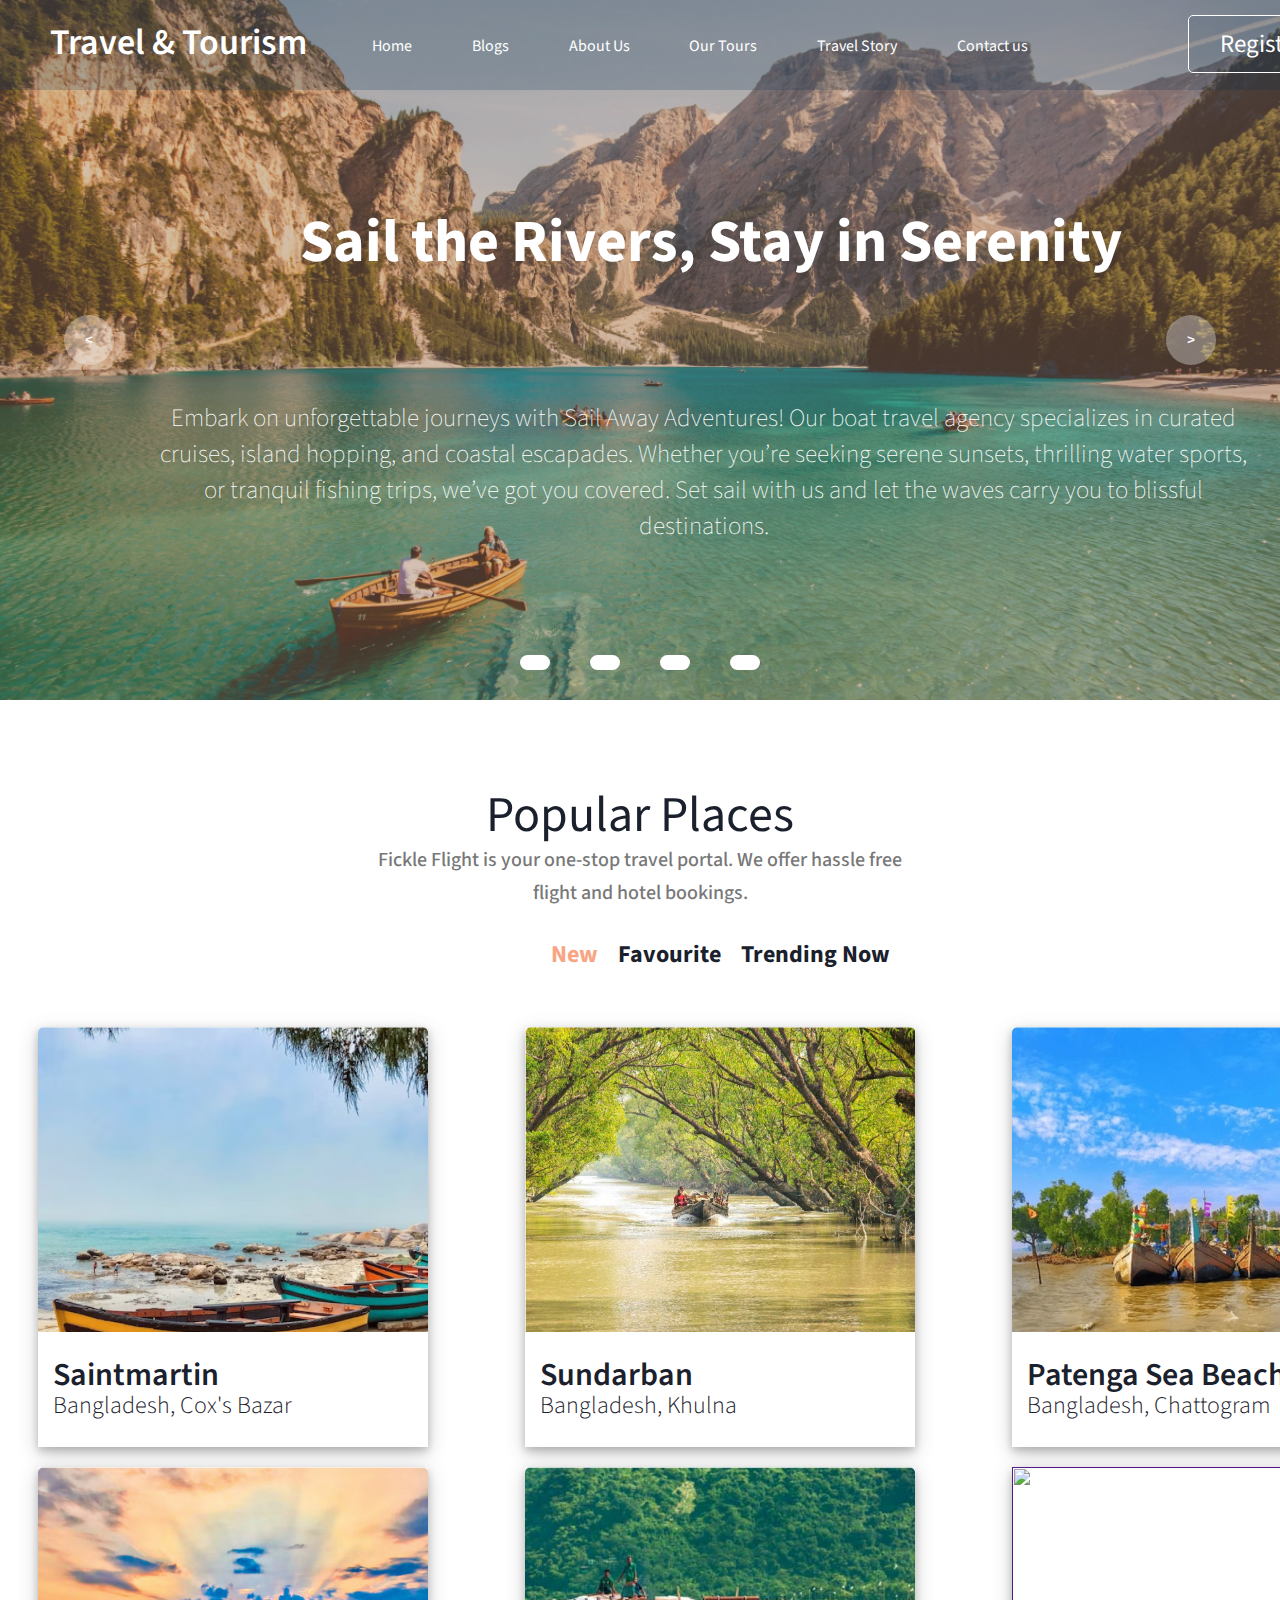
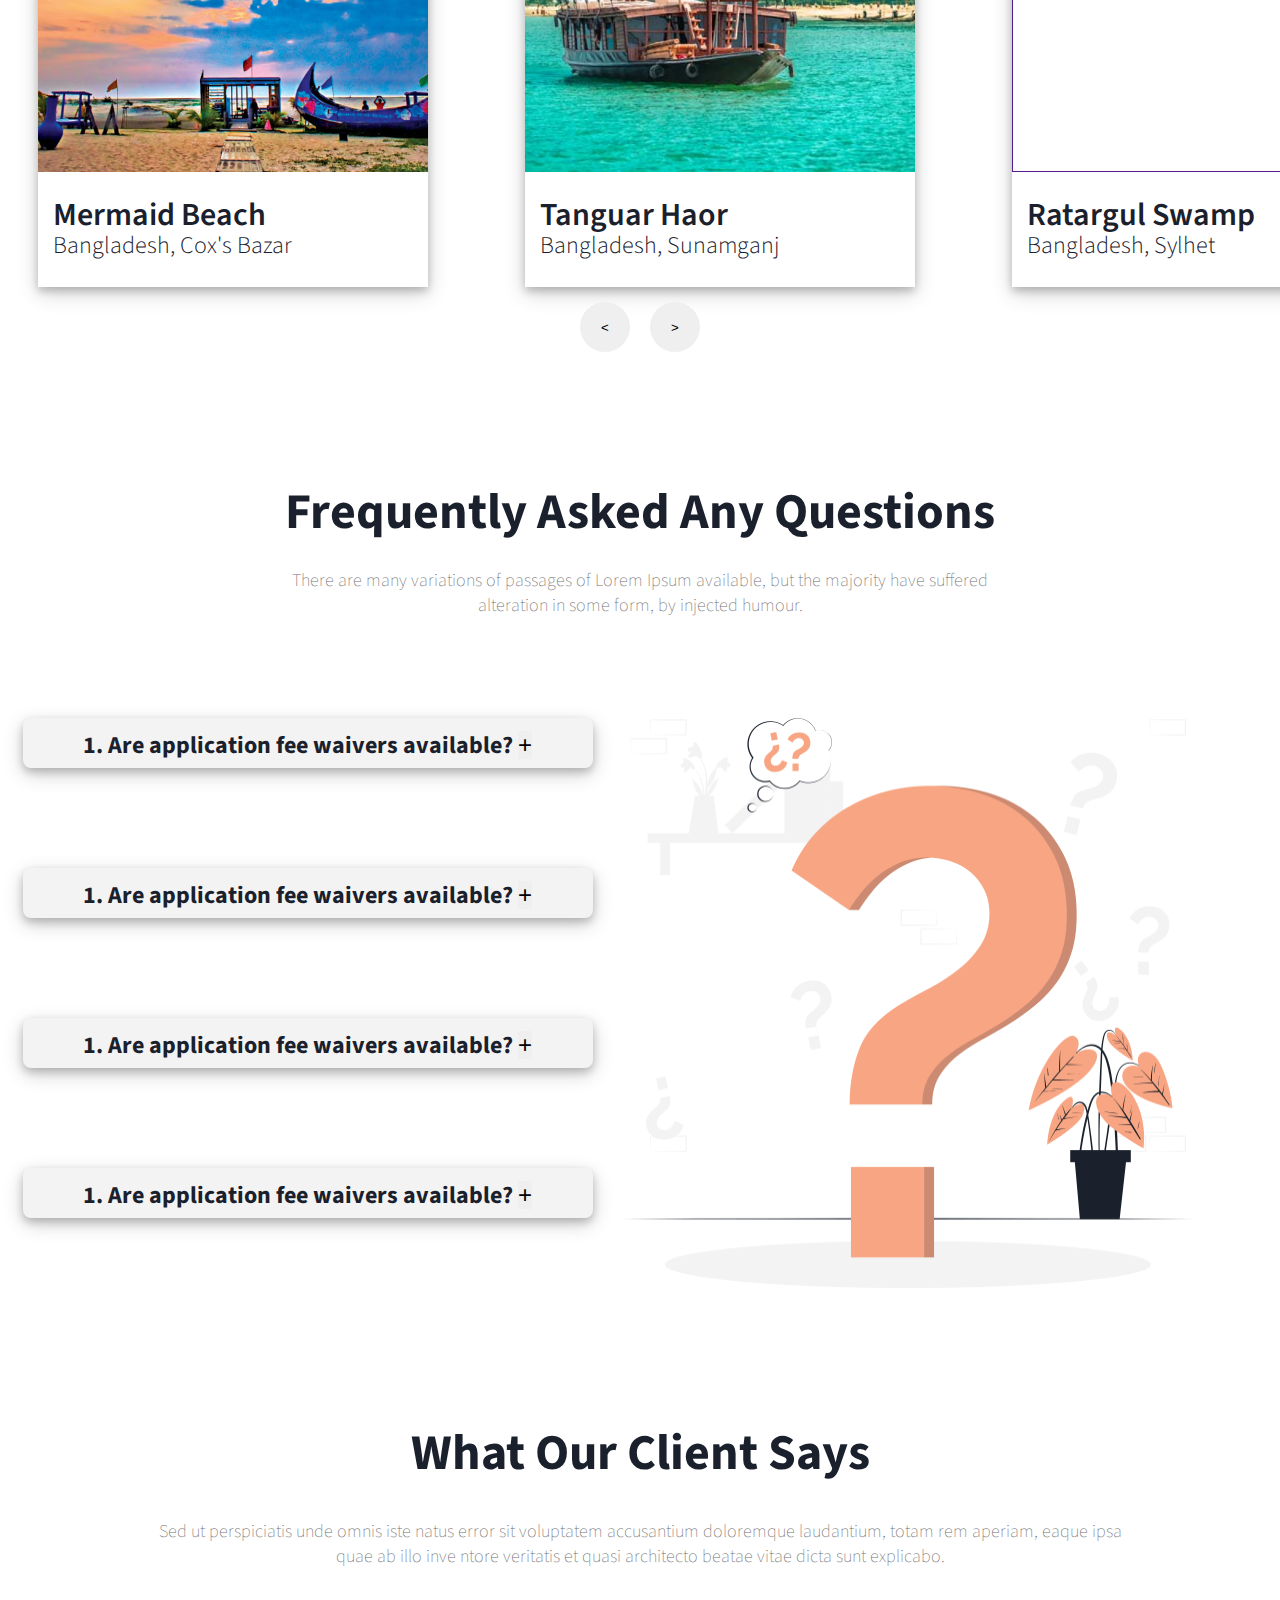
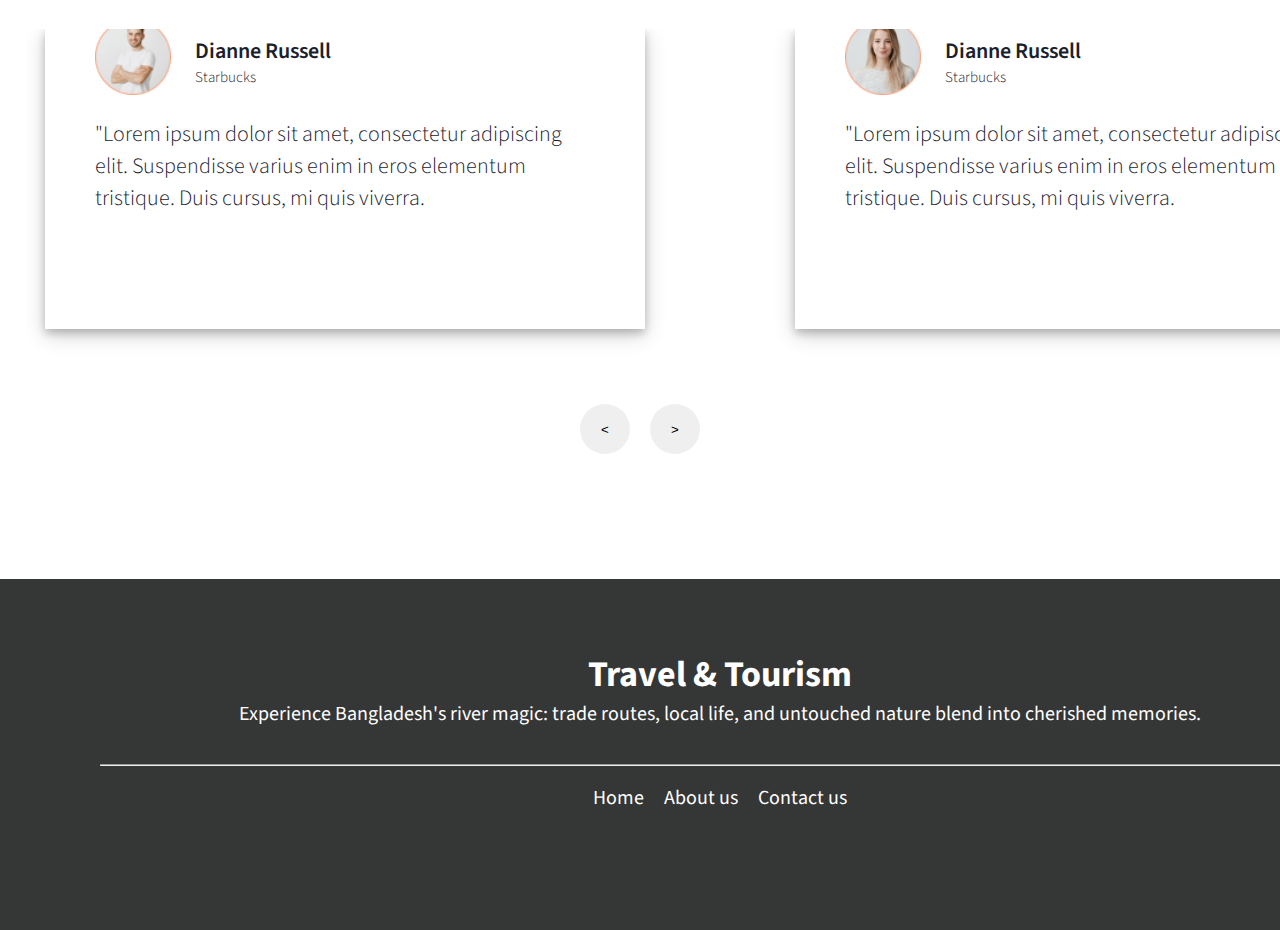
==== FrontEnd/home.html @ 558373b5 "some files changing" ====
<html lang="en">
  <head>
    <meta charset="UTF-8" />
    <meta name="viewport" content="width=device-width, initial-scale=1.0" />
    <title>homepage</title>
    <link rel="stylesheet" href="./Styles/home.css" />
    <link
      href="https://fonts.googleapis.com/css?family=DM Serif Display"
      rel="stylesheet"
    />
    <link
      href="https://fonts.googleapis.com/css?family=DM Sans"
      rel="stylesheet"
    />
    <link
      href="https://fonts.googleapis.com/css?family=Poppins"
      rel="stylesheet"
    />
    <link
      href="https://fonts.googleapis.com/css?family=Source Sans 3"
      rel="stylesheet"
    />
    <script
      src="https://kit.fontawesome.com/fd4d75259d.js"
      crossorigin="anonymous"
    ></script>
  </head>
  <body>
    <!-- < banner section slider with navbar starts from here> -->
    <div class="slider">
      <div class="list">
        <div class="item">
          <img src="./assets/img/boat1.png" alt="" />
        </div>
        <div class="item">
          <img src="./assets/img/boat2.png" alt="" />
        </div>
        <div class="item">
          <img src="./assets/img/boat3.png" alt="" />
        </div>
        <div class="item">
          <img src="./assets/img/boat4.png" alt="" />
        </div>
      </div>
      <div id="navbar">
        <nav id="navbar1">
          <ul>
            <li id="firstlist">Travel & Tourism</li>
            <a href="home.html" class="links"><li id="secondlist">Home</li></a>
            <a href="./pages/blogs.html" class="links"><li id="thirdlist">Blogs</li></a>
            <a href="./pages/about.html" class="links"><li id="fourthlist">About Us</li></a>
            <a href="./pages/our_tours.html" class="links"><li id="fifthlist">Our Tours</li></a>
            <a href="./pages/travelStory.html" class="links"><li id="sixthlist">Travel Story</li></a>
            <a href="./pages/contact.html" class="links"><li id="seventhlist">Contact us</li></a>
            <a href="./pages/register.html" class="links"
              ><li id="eighthlist">
                <button id="button1">Register Now</button>
              </li></a
            >
          </ul>
        </nav>
      </div>
      <h1 id="slider_head">Sail the Rivers, Stay in Serenity</h1>
      <p id="slider_para">
        Embark on unforgettable journeys with Sail Away Adventures! Our boat
        travel agency specializes in curated <br />
        cruises, island hopping, and coastal escapades. Whether you’re seeking
        serene sunsets, thrilling water sports,<br />
        or tranquil fishing trips, we’ve got you covered. Set sail with us and
        let the waves carry you to blissful <br />destinations.
      </p>
      <div class="buttons">
        <button id="prev"><</button>
        <button id="next">></button>
      </div>
      <ul class="dots">
        <li class="active"></li>
        <li class="active"></li>
        <li class="active"></li>
        <li class="active"></li>
      </ul>
    </div>
    <!-- < banner section slider with navbar ends here> -->

    <h1 id="popularheading">Popular Places</h1>
    <p class="popularplaceline">
      Fickle Flight is your one-stop travel portal. We offer hassle free
    </p>
    <p class="popularplaceline">flight and hotel bookings.</p>

    <!-- < feature section slider with  starts from here> -->
    <div class="container">
      <div class="carousel">
        <div class="slider_div">
          <section>
            <div class="feature">
              <div>
                <a class="featurelink" href=""><p id="new">New</p></a>
              </div>
              <div>
                <a class="featurelink" href=""
                  ><p class="favourite">Favourite</p></a
                >
              </div>
              <div>
                <a class="featurelink" href=""
                  ><p class="trending">Trending Now</p></a
                >
              </div>
            </div>
            <div class="carddiv">
              <div class="carddiv1">
                <a class="cardlink" href=""
                  ><img
                    class="cardimage"
                    src="./assets/img/Saintmartin.jpg"
                    alt=""
                /></a>
                <a class="cardlink" href=""
                  ><h5 class="cardheading">Saintmartin</h5></a
                >
                <a class="cardlink" href=""
                  ><p class="cardparagraph">Bangladesh, Cox's Bazar</p></a
                >
              </div>
              <div class="carddiv1">
                <a class="cardlink" href=""
                  ><img
                    class="cardimage"
                    src="./assets/img/Sundarban.jpg"
                    alt=""
                /></a>
                <a class="cardlink" href=""
                  ><h5 class="cardheading">Sundarban</h5></a
                >
                <a class="cardlink" href=""
                  ><p class="cardparagraph">Bangladesh, Khulna</p></a
                >
              </div>
              <div class="carddiv1">
                <a class="cardlink" href=""
                  ><img class="cardimage" src="./assets/img/Patenga.jpg" alt=""
                /></a>
                <a class="cardlink" href=""
                  ><h5 class="cardheading">Patenga Sea Beach</h5></a
                >
                <a class="cardlink" href=""
                  ><p class="cardparagraph">Bangladesh, Chattogram</p></a
                >
              </div>
              <div class="carddiv1">
                <a class="cardlink" href=""
                  ><img class="cardimage" src="./assets/img/Mermaid.jpg" alt=""
                /></a>
                <a class="cardlink" href=""
                  ><h5 class="cardheading">Mermaid Beach</h5></a
                >
                <a class="cardlink" href=""
                  ><p class="cardparagraph">Bangladesh, Cox's Bazar</p></a
                >
              </div>
              <div class="carddiv1">
                <a class="cardlink" href=""
                  ><img class="cardimage" src="./assets/img/Tanguar.jpg" alt=""
                /></a>
                <a class="cardlink" href=""
                  ><h5 class="cardheading">Tanguar Haor</h5></a
                >
                <a class="cardlink" href=""
                  ><p class="cardparagraph">Bangladesh, Sunamganj</p></a
                >
              </div>
              <div class="carddiv1">
                <a class="cardlink" href=""
                  ><img
                    class="cardimage"
                    src="./assets/img/Ratargul.jpg"
                    alt=""
                /></a>
                <a class="cardlink" href=""
                  ><h5 class="cardheading">Ratargul Swamp</h5></a
                >
                <a class="cardlink" href=""
                  ><p class="cardparagraph">Bangladesh, Sylhet</p></a
                >
              </div>
            </div>
          </section>
          <section>
            <div class="feature">
              <div>
                <a class="featurelink" href=""><p class="new">New</p></a>
              </div>
              <div>
                <a class="featurelink" href=""
                  ><p id="favourite">Favourite</p></a
                >
              </div>
              <div>
                <a class="featurelink" href=""
                  ><p class="trending">Trending Now</p></a
                >
              </div>
            </div>
            <div class="carddiv">
              <div class="carddiv1">
                <a class="cardlink" href=""
                  ><img
                    class="cardimage"
                    src="./assets/img/Saintmartin.jpg"
                    alt=""
                /></a>
                <a class="cardlink" href=""
                  ><h5 class="cardheading">Saintmartin</h5></a
                >
                <a class="cardlink" href=""
                  ><p class="cardparagraph">Bangladesh, Dhaka</p></a
                >
              </div>
              <div class="carddiv1">
                <a class="cardlink" href=""
                  ><img
                    class="cardimage"
                    src="./assets/img/Sundarban.jpg"
                    alt=""
                /></a>
                <a class="cardlink" href=""
                  ><h5 class="cardheading">Sundarban</h5></a
                >
                <a class="cardlink" href=""
                  ><p class="cardparagraph">Bangladesh, Dhaka</p></a
                >
              </div>
              <div class="carddiv1">
                <a class="cardlink" href=""
                  ><img class="cardimage" src="./assets/img/Patenga.jpg" alt=""
                /></a>
                <a class="cardlink" href=""
                  ><h5 class="cardheading">Patenga Sea Beach</h5></a
                >
                <a class="cardlink" href=""
                  ><p class="cardparagraph">Bangladesh, Dhaka</p></a
                >
              </div>
              <div class="carddiv1">
                <a class="cardlink" href=""
                  ><img class="cardimage" src="./assets/img/Mermaid.jpg" alt=""
                /></a>
                <a class="cardlink" href=""
                  ><h5 class="cardheading">Mermaid Beach</h5></a
                >
                <a class="cardlink" href=""
                  ><p class="cardparagraph">Bangladesh, Dhaka</p></a
                >
              </div>
              <div class="carddiv1">
                <a class="cardlink" href=""
                  ><img class="cardimage" src="./assets/img/Tanguar.jpg" alt=""
                /></a>
                <a class="cardlink" href=""
                  ><h5 class="cardheading">Tanguar Haor</h5></a
                >
                <a class="cardlink" href=""
                  ><p class="cardparagraph">Bangladesh, Dhaka</p></a
                >
              </div>
              <div class="carddiv1">
                <a class="cardlink" href=""
                  ><img
                    class="cardimage"
                    src="./assets/img/Ratargul.jpg"
                    alt=""
                /></a>
                <a class="cardlink" href=""
                  ><h5 class="cardheading">Ratargul Swamp</h5></a
                >
                <a class="cardlink" href=""
                  ><p class="cardparagraph">Bangladesh, Dhaka</p></a
                >
              </div>
            </div>
          </section>
          <section>
            <div class="feature">
              <div>
                <a class="featurelink" href=""><p class="new">New</p></a>
              </div>
              <div>
                <a class="featurelink" href=""
                  ><p class="favourite">Favourite</p></a
                >
              </div>
              <div>
                <a class="featurelink" href=""
                  ><p id="trending">Trending Now</p></a
                >
              </div>
            </div>
            <div class="carddiv">
              <div class="carddiv1">
                <a class="cardlink" href=""
                  ><img
                    class="cardimage"
                    src="./assets/img/Saintmartin.jpg"
                    alt=""
                /></a>
                <a class="cardlink" href=""
                  ><h5 class="cardheading">Saintmartin</h5></a
                >
                <a class="cardlink" href=""
                  ><p class="cardparagraph">Bangladesh, Dhaka</p></a
                >
              </div>
              <div class="carddiv1">
                <a class="cardlink" href=""
                  ><img
                    class="cardimage"
                    src="./assets/img/Sundarban.jpg"
                    alt=""
                /></a>
                <a class="cardlink" href=""
                  ><h5 class="cardheading">Sundarban</h5></a
                >
                <a class="cardlink" href=""
                  ><p class="cardparagraph">Bangladesh, Dhaka</p></a
                >
              </div>
              <div class="carddiv1">
                <a class="cardlink" href=""
                  ><img class="cardimage" src="./assets/img/Patenga.jpg" alt=""
                /></a>
                <a class="cardlink" href=""
                  ><h5 class="cardheading">Patenga Sea Beach</h5></a
                >
                <a class="cardlink" href=""
                  ><p class="cardparagraph">Bangladesh, Dhaka</p></a
                >
              </div>
              <div class="carddiv1">
                <a class="cardlink" href=""
                  ><img class="cardimage" src="./assets/img/Mermaid.jpg" alt=""
                /></a>
                <a class="cardlink" href=""
                  ><h5 class="cardheading">Mermaid Beach</h5></a
                >
                <a class="cardlink" href=""
                  ><p class="cardparagraph">Bangladesh, Dhaka</p></a
                >
              </div>
              <div class="carddiv1">
                <a class="cardlink" href=""
                  ><img class="cardimage" src="./assets/img/Tanguar.jpg" alt=""
                /></a>
                <a class="cardlink" href=""
                  ><h5 class="cardheading">Tanguar Haor</h5></a
                >
                <a class="cardlink" href=""
                  ><p class="cardparagraph">Bangladesh, Dhaka</p></a
                >
              </div>
              <div class="carddiv1">
                <a class="cardlink" href=""
                  ><img
                    class="cardimage"
                    src="./assets/img/Ratargul.jpg"
                    alt=""
                /></a>
                <a class="cardlink" href=""
                  ><h5 class="cardheading">Ratargul Swamp</h5></a
                >
                <a class="cardlink" href=""
                  ><p class="cardparagraph">Bangladesh, Dhaka</p></a
                >
              </div>
            </div>
          </section>
        </div>
      </div>
    </div>
    <div class="button">
      <button class="left_button"><</button>
      <button class="right_button">></button>
    </div>
    <!-- < feature section slider with  ends here> -->

    <h1 id="faq_head">Frequently Asked Any Questions</h1>
    <p id="faq_para">
      There are many variations of passages of Lorem Ipsum available, but the
      majority have suffered <br />alteration in some form, by injected humour.
    </p>

    <!-- < faq section  with dropdown starts from here> -->
    <div id="faq">
      <div id="faq1">
        <h1>
          1. Are application fee waivers available?
          <button onclick="myFunction1()" class="dropbtn1">+</button>
        </h1>
      </div>
      <div id="droppara1" class="dropdown-content1">
        <p>
          Lorem ipsum dolor, sit amet consectetur adipisicing elit. Temporibus
          tenetur suscipit distinctio deserunt, totam, amet facilis consequatur
          voluptatem, voluptas sint beatae ullam ab vero optio est molestias
          aliquam soluta ad.
        </p>
      </div>
      <div id="faq2">
        <h1>
          1. Are application fee waivers available?
          <button onclick="myFunction2()" class="dropbtn2">+</button>
        </h1>
      </div>
      <div id="droppara2" class="dropdown-content2">
        <p>
          Lorem ipsum dolor, sit amet consectetur adipisicing elit. Temporibus
          tenetur suscipit distinctio deserunt, totam, amet facilis consequatur
          voluptatem, voluptas sint beatae ullam ab vero optio est molestias
          aliquam soluta ad.
        </p>
      </div>
      <div id="faq3">
        <h1>
          1. Are application fee waivers available?
          <button onclick="myFunction3()" class="dropbtn3">+</button>
        </h1>
      </div>
      <div id="droppara3" class="dropdown-content3">
        <p>
          Lorem ipsum dolor, sit amet consectetur adipisicing elit. Temporibus
          tenetur suscipit distinctio deserunt, totam, amet facilis consequatur
          voluptatem, voluptas sint beatae ullam ab vero optio est molestias
          aliquam soluta ad.
        </p>
      </div>
      <div id="faq4">
        <h1>
          1. Are application fee waivers available?
          <button onclick="myFunction4()" class="dropbtn4">+</button>
        </h1>
      </div>
      <div id="droppara4" class="dropdown-content4">
        <p>
          Lorem ipsum dolor, sit amet consectetur adipisicing elit. Temporibus
          tenetur suscipit distinctio deserunt, totam, amet facilis consequatur
          voluptatem, voluptas sint beatae ullam ab vero optio est molestias
          aliquam soluta ad.
        </p>
      </div>
      <img src="./assets/img/Frame.png" alt="" />
    </div>
    <!-- < faq section  with dropdown ends here> -->

    <h1 id="ourclient">What Our Client Says</h1>
    <p id="ourclientpara">
      Sed ut perspiciatis unde omnis iste natus error sit voluptatem accusantium
      doloremque laudantium, totam rem aperiam, eaque ipsa <br />
      quae ab illo inve ntore veritatis et quasi architecto beatae vitae dicta
      sunt explicabo.
    </p>

    <!-- < review section  with slider starts from here> -->
    <div class="container_review">
      <div class="carousel_review">
        <div class="slider_div_review">
          <section>
            <div class="review">
              <div class="review1">
                <h5>
                  <i class="fa-solid fa-quote-left" style="color: #f7a582"></i>
                </h5>
                <img src="./assets/img/Ellipse 2.png" alt="" />
                <h3>Dianne Russell</h3>
                <h6>Starbucks</h6>
                <p>
                  "Lorem ipsum dolor sit amet, consectetur adipiscing
                  <br />elit. Suspendisse varius enim in eros elementum
                  <br />tristique. Duis cursus, mi quis viverra.
                </p>
              </div>
              <div class="review2">
                <h5>
                  <i class="fa-solid fa-quote-left" style="color: #f7a582"></i>
                </h5>
                <img src="./assets/img/Ellipse 3.png" alt="" />
                <h3>Dianne Russell</h3>
                <h6>Starbucks</h6>
                <p>
                  "Lorem ipsum dolor sit amet, consectetur adipiscing
                  <br />elit. Suspendisse varius enim in eros elementum
                  <br />tristique. Duis cursus, mi quis viverra.
                </p>
              </div>
            </div>
          </section>
          <section>
            <div class="review">
              <div class="review1">
                <h5>
                  <i class="fa-solid fa-quote-left" style="color: #f7a582"></i>
                </h5>
                <img src="./assets/img/Ellipse 2.png" alt="" />
                <h3>Dianne Russell</h3>
                <h6>Starbucks</h6>
                <p>
                  "Lorem ipsum dolor sit amet, consectetur adipiscing
                  <br />elit. Suspendisse varius enim in eros elementum
                  <br />tristique. Duis cursus, mi quis viverra.
                </p>
              </div>
              <div class="review2">
                <h5>
                  <i class="fa-solid fa-quote-left" style="color: #f7a582"></i>
                </h5>
                <img src="./assets/img/Ellipse 3.png" alt="" />
                <h3>Dianne Russell</h3>
                <h6>Starbucks</h6>
                <p>
                  "Lorem ipsum dolor sit amet, consectetur adipiscing
                  <br />elit. Suspendisse varius enim in eros elementum
                  <br />tristique. Duis cursus, mi quis viverra.
                </p>
              </div>
            </div>
          </section>
          <section>
            <div class="review">
              <div class="review1">
                <h5>
                  <i class="fa-solid fa-quote-left" style="color: #f7a582"></i>
                </h5>
                <img src="/assets/Ellipse 2.png" alt="" />
                <h3>Dianne Russell</h3>
                <h6>Starbucks</h6>
                <p>
                  "Lorem ipsum dolor sit amet, consectetur adipiscing
                  <br />elit. Suspendisse varius enim in eros elementum
                  <br />tristique. Duis cursus, mi quis viverra.
                </p>
              </div>
              <div class="review2">
                <h5>
                  <i class="fa-solid fa-quote-left" style="color: #f7a582"></i>
                </h5>
                <img src="/assets/Ellipse 3.png" alt="" />
                <h3>Dianne Russell</h3>
                <h6>Starbucks</h6>
                <p>
                  "Lorem ipsum dolor sit amet, consectetur adipiscing
                  <br />elit. Suspendisse varius enim in eros elementum
                  <br />tristique. Duis cursus, mi quis viverra.
                </p>
              </div>
            </div>
          </section>
        </div>
      </div>
    </div>
    <div class="review_button">
      <button class="left_button_review"><</button>
      <button class="right_button_review">></button>
    </div>
    <!-- < review section  with slider ends here> -->

    <!-- < footer section   starts from here> -->
    <footer>
      <h1>Travel & Tourism</h1>
      <p>
        Experience Bangladesh's river magic: trade routes, local life, and
        untouched nature blend into cherished memories.
      </p>
      <br />
      <br />
      <hr />
      <br />
      <div id="footer">
        <div>
          <p class="footer_para"><a class="footer_link" href="">Home</a></p>
        </div>
        <div>
          <p class="footer_para"><a class="footer_link" href="">About us</a></p>
        </div>
        <div>
          <p class="footer_para">
            <a class="footer_link" href="">Contact us</a>
          </p>
        </div>
      </div>
      <div id="footer_link">
        <div>
          <a class="footer_link" href=""
            ><i class="fa-brands fa-facebook-f"></i
          ></a>
        </div>
        <div>
          <a class="footer_link" href=""
            ><i class="fa-brands fa-linkedin-in"></i
          ></a>
        </div>
        <div>
          <a class="footer_link" href=""
            ><i class="fa-brands fa-instagram"></i
          ></a>
        </div>
        <div>
          <a class="footer_link" href=""
            ><i class="fa-brands fa-twitter"></i
          ></a>
        </div>
      </div>
    </footer>
    <!-- < footer section  ends here> -->

    <!-- < javascript file attached here  > -->
    <script src="./Scripts/home.js"></script>
  </body>
</html>
---- FrontEnd/Styles/home.css ----
* {
  margin: 0px;
  padding: 0px;
}
.slider {
  width: 1440px;
  max-width: 100vw;
  height: 700px;
  margin: auto;
  position: relative;
  overflow: hidden;
}
#navbar {
  position: absolute;
  top: 0;
  left: 0;
  height: 90px;
  width: 1440px;
  background-color: rgba(0, 46, 79, 0.2);
}
#navbar1 {
  width: 1440px;
  height: 90px;
  position: absolute;
}
#navbar1 > ul {
  display: flex;
  justify-content: space-between;
  position: relative;
}
#navbar1 > ul > li {
  height: 30px;
  width: auto;
  display: inline;
}
.links {
  text-decoration: none;
  list-style-type: none;
}
#firstlist {
  color: white;
  font-family: "Source Sans 3";
  font-size: 36px;
  font-weight: 600;
  margin: 17px 0px 5px 50px;
  justify-content: center;
}
#secondlist {
  color: white;
  font-family: "Source Sans 3";
  font-weight: 400;
  font-size: 16px;
  margin: 35px 0px 5px 5px;
}
#thirdlist {
  color: white;
  font-family: "Source Sans 3";
  font-weight: 400;
  font-size: 16px;
  margin: 35px 0px 5px 0px;
}
#fourthlist {
  color: white;
  font-family: "Source Sans 3";
  font-weight: 400;
  font-size: 16px;
  margin: 35px 0px 5px 0px;
}
#fifthlist {
  color: white;
  font-family: "Source Sans 3";
  font-weight: 400;
  font-size: 16px;
  margin: 35px 0px 5px 0px;
}
#sixthlist {
  color: white;
  font-family: "Source Sans 3";
  font-weight: 400;
  font-size: 16px;
  margin: 35px 0px 5px 0px;
}
#seventhlist {
  color: white;
  font-family: "Source Sans 3";
  font-weight: 400;
  font-size: 16px;
  margin: 35px 0px 5px 0px;
}
#eighthlist {
  margin: 15px 0px 5px 100px;
}
#button1 {
  background-color: rgba(0, 46, 79, 0.1);
  font-family: "Source Sans 3";
  font-weight: 400;
  color: white;
  font-size: 25px;
  width: 202px;
  height: 58px;
  margin-right: 50px;
  border: 1px solid white;
  border-radius: 5px;
}

#secondlist:hover {
  cursor: pointer;
  text-decoration: underline;
}
#thirdlist:hover {
  cursor: pointer;
  text-decoration: underline;
}
#fourthlist:hover {
  cursor: pointer;
  text-decoration: underline;
}
#fifthlist:hover {
  cursor: pointer;
  text-decoration: underline;
}
#sixthlist:hover {
  cursor: pointer;
  text-decoration: underline;
}
#seventhlist:hover {
  cursor: pointer;
  text-decoration: underline;
}
#button1:hover {
  cursor: pointer;
  color: black;
  background-color: white;
}
.list {
  position: absolute;
  top: 0;
  left: 0;
  height: 100%;
  display: flex;
  width: max-content;
  transition: 1s;
}
.list img {
  width: 1440px;
  max-width: 100vw;
  height: 100%;
  object-fit: cover;
}
#slider_head {
  position: absolute;
  font-size: 60px;
  font-weight: bold;
  font-family: "Source Sans 3";
  color: white;
  top: 200px;
  left: 300px;
  text-align: center;
}
#slider_para {
  position: absolute;
  font-size: 25px;
  font-weight: 200;
  font-family: "Source Sans 3";
  color: white;
  text-align: center;
  top: 400px;
  left: 160px;
}
.buttons {
  position: absolute;
  top: 45%;
  left: 5%;
  width: 90%;
  display: flex;
  justify-content: space-between;
}
.buttons button {
  width: 50px;
  height: 50px;
  border-radius: 50%;
  background-color: #fff5;
  color: #fff;
  font-weight: bold;
  font-family: monospace;
  border: none;
}
.dots {
  position: absolute;
  bottom: 10px;
  color: #fff;
  left: 0;
  width: 100%;
  margin: 0;
  padding: 0;
  display: flex;
  justify-content: center;
}
.dots li {
  list-style: none;
  width: 15px;
  height: 15px;
  background-color: #fff;
  margin: 20px;
  border-radius: 20px;
  transition: 1s;
}
.dots li.active {
  width: 30px;
}
#popularheading {
  text-align: center;
  color: 1A202C;
  margin-top: 80px;
  font-family: "Source Sans 3";
  font-size: 50px;
  font-weight: 400;
}
.popularplaceline {
  color: #787878;
  text-align: center;
  margin-top: -5px;
  margin-bottom: 10px;
  font-size: 20px;
  font-weight: 500;
  font-family: "Source Sans 3";
}
.container {
  width: 1440px;
  margin: 10px auto;
}
.carousel {
  height: 1000px;
  overflow: hidden;
}
.slider_div {
  height: 100%;
  display: flex;
  width: 300%;
  transition: all 0.5s;
}
.slider_div section {
  flex-basis: 100%;
}
.feature {
  margin-top: 20px;
  height: 50px;
  width: 100%;
  display: flex;
  justify-content: center;
  gap: 20px;
  margin-bottom: 40px;
}
#new {
  color: #f7a582;
  font-weight: bold;
  font-size: 24px;
  font-family: "Source Sans 3";
}
.new {
  color: #1a202c;
  font-weight: bold;
  font-size: 24px;
  font-family: "Source Sans 3";
}
#favourite {
  color: #f7a582;
  font-weight: bolder;
  font-size: 24px;
  font-family: "Source Sans 3";
}
.favourite {
  color: #1a202c;
  font-weight: bolder;
  font-size: 24px;
  font-family: "Source Sans 3";
}
#trending {
  color: #f7a582;
  font-weight: bolder;
  font-size: 24px;
  font-family: "Source Sans 3";
}
.trending {
  color: #1a202c;
  font-weight: bolder;
  font-size: 24px;
  font-family: "Source Sans 3";
}
.featurelink {
  text-decoration: none;
}
.carddiv {
  max-width: 1440px;
  margin-top: 5px;
  margin: auto;
  display: grid;
  gap: 20px;
  justify-items: center;
  grid-template-columns: repeat(3, 1fr);
}
.carddiv1 {
  height: 420px;
  width: 390px;
  background-color: white;
  box-shadow: 0 4px 8px 0 rgba(0, 0, 0, 0.2), 0 6px 20px 0 rgba(0, 0, 0, 0.19);
}
.carddiv1:hover {
  cursor: pointer;
  opacity: 0.8;
  transition: 1s;
}
.cardheading {
  font-size: 32px;
  font-weight: 600;
  font-family: "Source Sans 3";
  color: #1a202c;
  margin-top: 20px;
  margin-left: 15px;
}
.cardparagraph {
  color: #1a202c;
  font-size: 24px;
  font-weight: 300;
  font-family: "Source Sans 3";
  margin-top: -10px;
  margin-left: 15px;
}
.cardimage {
  height: 305px;
  width: 390px;
}
.cardlink {
  text-decoration: none;
}
.button {
  height: 100px;
  margin: -50 auto 100px auto;
  display: flex;
  justify-content: center;
  align-items: center;
  gap: 20px;
}
.left_button {
  height: 50px;
  width: 50px;
  border-radius: 50%;
  border: none;
}
.left_button:hover {
  cursor: pointer;
  background-color: #f7a582;
  color: white;
}
.right_button {
  height: 50px;
  width: 50px;
  border-radius: 50%;
  border: none;
}
.right_button:hover {
  cursor: pointer;
  background-color: #f7a582;
  color: white;
}

#faq_head {
  font-size: 50px;
  font-weight: bold;
  font-family: "Source Sans 3";
  color: #1a202c;
  text-align: center;
  margin-bottom: 20px;
}
#faq_para {
  font-size: 18px;
  font-weight: 200;
  font-family: "Source Sans 3";
  color: #707070;
  text-align: center;
}
#faq {
  height: 750px;
  width: 1235px;
  background-color: white;
  margin: auto;
  display: flex;
}
#faq1 {
  height: 50px;
  width: 570px;
  position: absolute;
  background-color: #f3f3f3;
  box-shadow: 0 4px 8px 0 rgba(0, 0, 0, 0.2), 0 6px 20px 0 rgba(0, 0, 0, 0.19);
  border-radius: 8px;
  margin-top: 100px;
}
#faq1 h1 {
  font-size: 24px;
  font-family: "Source Sans 3";
  color: #1a202c;
  margin: auto;
  text-align: center;
  margin-top: 10px;
}
.dropdown-content1 {
  position: absolute;
  height: 100px;
  width: 570px;
  background-color: #f3f3f3;
  border-radius: 8px;
  align-items: center;
  margin-top: 140px;
  display: none;
}
.dropdown-content1 p {
  text-align: center;
  font-family: "Source Sans 3";
  margin-top: 10px;
}
.dropbtn1 {
  border: none;
  font-size: 24px;
}
.dropbtn1:hover {
  cursor: pointer;
}
.show1 {
  display: block;
}
#faq2 {
  height: 50px;
  width: 570px;
  position: absolute;
  background-color: #f3f3f3;
  box-shadow: 0 4px 8px 0 rgba(0, 0, 0, 0.2), 0 6px 20px 0 rgba(0, 0, 0, 0.19);
  border-radius: 8px;
  margin-top: 250px;
}
#faq2 h1 {
  font-size: 24px;
  font-family: "Source Sans 3";
  color: #1a202c;
  margin: auto;
  text-align: center;
  margin-top: 10px;
}
.dropdown-content2 {
  position: absolute;
  height: 100px;
  width: 570px;
  background-color: #f3f3f3;
  border-radius: 8px;
  align-items: center;
  margin-top: 290px;
  display: none;
}
.dropdown-content2 p {
  text-align: center;
  font-family: "Source Sans 3";
  margin-top: 10px;
}
.dropbtn2 {
  border: none;
  font-size: 24px;
}
.dropbtn2:hover {
  cursor: pointer;
}
.show2 {
  display: block;
}
#faq3 {
  height: 50px;
  width: 570px;
  position: absolute;
  background-color: #f3f3f3;
  box-shadow: 0 4px 8px 0 rgba(0, 0, 0, 0.2), 0 6px 20px 0 rgba(0, 0, 0, 0.19);
  border-radius: 8px;
  margin-top: 400px;
}
#faq3 h1 {
  font-size: 24px;
  font-family: "Source Sans 3";
  color: #1a202c;
  margin: auto;
  margin-top: 10px;
  text-align: center;
}
.dropdown-content3 {
  position: absolute;
  height: 100px;
  width: 570px;
  background-color: #f3f3f3;
  border-radius: 8px;
  align-items: center;
  margin-top: 440px;
  display: none;
}
.dropdown-content3 p {
  text-align: center;
  font-family: "Source Sans 3";
  margin-top: 10px;
}
.dropbtn3 {
  border: none;
  font-size: 24px;
}
.dropbtn3:hover {
  cursor: pointer;
}
.show3 {
  display: block;
}
#faq4 {
  height: 50px;
  width: 570px;
  position: absolute;
  background-color: #f3f3f3;
  box-shadow: 0 4px 8px 0 rgba(0, 0, 0, 0.2), 0 6px 20px 0 rgba(0, 0, 0, 0.19);
  border-radius: 8px;
  margin-top: 550px;
}
#faq4 h1 {
  font-size: 24px;
  font-family: "Source Sans 3";
  color: #1a202c;
  margin: auto;
  margin-top: 10px;
  text-align: center;
}
.dropdown-content4 {
  position: absolute;
  height: 100px;
  width: 570px;
  background-color: #f3f3f3;
  border-radius: 8px;
  align-items: center;
  margin-top: 590px;
  display: none;
}
.dropdown-content4 p {
  text-align: center;
  font-family: "Source Sans 3";
  margin-top: 10px;
}
.dropbtn4 {
  border: none;
  font-size: 24px;
}
.dropbtn4:hover {
  cursor: pointer;
}
.show4 {
  display: block;
}
#faq img {
  height: 570px;
  width: 570px;
  margin-left: 600px;
  margin-top: 100px;
}
#ourclient {
  font-size: 50px;
  font-weight: bold;
  font-family: "Source Sans 3";
  color: #1a202c;
  text-align: center;
  margin-top: 50px;
  margin-bottom: 30px;
}
#ourclientpara {
  font-size: 18px;
  font-weight: 200;
  font-family: "Source Sans 3";
  color: #707070;
  text-align: center;
  margin-bottom: 60px;
}
.container_review {
  width: 1440px;
  margin: 10px auto;
}
.carousel_review {
  height: 340px;
  overflow: hidden;
}
.slider_div_review {
  height: 100%;
  display: flex;
  width: 300%;
  transition: all 0.5s;
}
.slider_div_review section {
  flex-basis: 100%;
}
.review {
  height: 300px;
  width: 1440px;
  margin: auto;
  display: flex;
  flex-direction: row;
  justify-content: center;
  gap: 150px;
  background-color: white;
}
.review1 {
  height: 300px;
  width: 600px;
  background-color: white;
  box-shadow: 0 4px 8px 0 rgba(0, 0, 0, 0.2), 0 6px 20px 0 rgba(0, 0, 0, 0.19);
}
.icon {
  position: absolute;
  margin-left: 500px;
}
.icon i {
  margin-left: 420px;
  margin-top: 30px;
  font-size: 60px;
}
.review2 {
  height: 300px;
  width: 600px;
  background-color: white;
  box-shadow: 0 4px 8px 0 rgba(0, 0, 0, 0.2), 0 6px 20px 0 rgba(0, 0, 0, 0.19);
}
.review1 img {
  margin-top: -60px;
  height: 76px;
  width: 76px;
  margin-left: 50px;
}
.review1 h5 {
  font-size: 70px;
  margin-top: 50px;
  margin-left: 490px;
}
.review1 h3 {
  font-family: "Source Sans 3";
  font-size: 22px;
  font-weight: 600;
  color: #1a202c;
  margin-top: -60px;
  margin-left: 150px;
}
.review1 h6 {
  margin-top: 0px;
  font-size: 15px;
  color: #1a202c;
  font-weight: 300;
  font-family: "Source Sans 3";
  display: inline;
  margin-left: 150px;
}
.review1 p {
  font-family: "Source Sans 3";
  font-size: 22px;
  font-weight: 300;
  color: #1a202c;
  margin-top: 30px;
  margin-left: 50px;
}
.review2 img {
  margin-top: -60px;
  height: 76px;
  width: 76px;
  margin-left: 50px;
}
.review2 h5 {
  font-size: 70px;
  margin-top: 50px;
  margin-left: 490px;
}
.review2 h3 {
  font-family: "Source Sans 3";
  font-size: 22px;
  font-weight: 600;
  color: #1a202c;
  margin-top: -60px;
  margin-left: 150px;
  /* position: absolute; */
}
.review2 h6 {
  margin-top: 0px;
  font-size: 15px;
  color: #1a202c;
  font-weight: 300;
  font-family: "Source Sans 3";
  display: inline;
  margin-left: 150px;
}
.review2 p {
  font-family: "Source Sans 3";
  font-size: 22px;
  font-weight: 300;
  color: #1a202c;
  margin-top: 30px;
  margin-left: 50px;
}
.review_button {
  height: 100px;
  margin: 0 auto 100px auto;
  display: flex;
  justify-content: center;
  align-items: center;
  gap: 20px;
}
.left_button_review {
  height: 50px;
  width: 50px;
  border-radius: 50%;
  border: none;
}
.left_button_review:hover {
  cursor: pointer;
  background-color: #f7a582;
  color: white;
}
.right_button_review {
  height: 50px;
  width: 50px;
  border-radius: 50%;
  border: none;
}
.right_button_review:hover {
  cursor: pointer;
  background-color: #f7a582;
  color: white;
}
/* .reviewbutton{
    margin-top: 130px;
    width: 100%;
    display: flex;
    gap: 1300px;
    justify-content: center;
    margin-bottom: 200px;
    position: absolute;
}
.reviewbutton1{
    height: 50px;
    width: 50px;
    border-radius: 50%;
    border: none;
}
.reviewbutton2{
    height: 50px;
    width: 50px;
    border-radius: 50%;
    border: none;
    background-color: #F7A582;
    color: white;
} */
footer {
  height: 351px;
  width: 1440px;
  margin: auto;
  background-color: #353636;
}
footer h1 {
  font-family: "Source Sans 3";
  font-size: 36px;
  font-weight: bold;
  color: white;
  text-align: center;
  padding-top: 70px;
}
footer p {
  text-align: center;
  color: white;
  font-family: "Source Sans 3";
  font-size: 20px;
}
footer hr {
  margin-left: 100px;
  margin-right: 100px;
}
#footer {
  display: flex;
  height: 50px;
  width: 100%;
  justify-content: center;
  gap: 20px;
}
.footer_link {
  text-decoration: none;
  color: white;
}
#footer_link {
  display: flex;
  height: 50px;
  width: 100%;
  justify-content: center;
  gap: 20px;
  color: white;
}
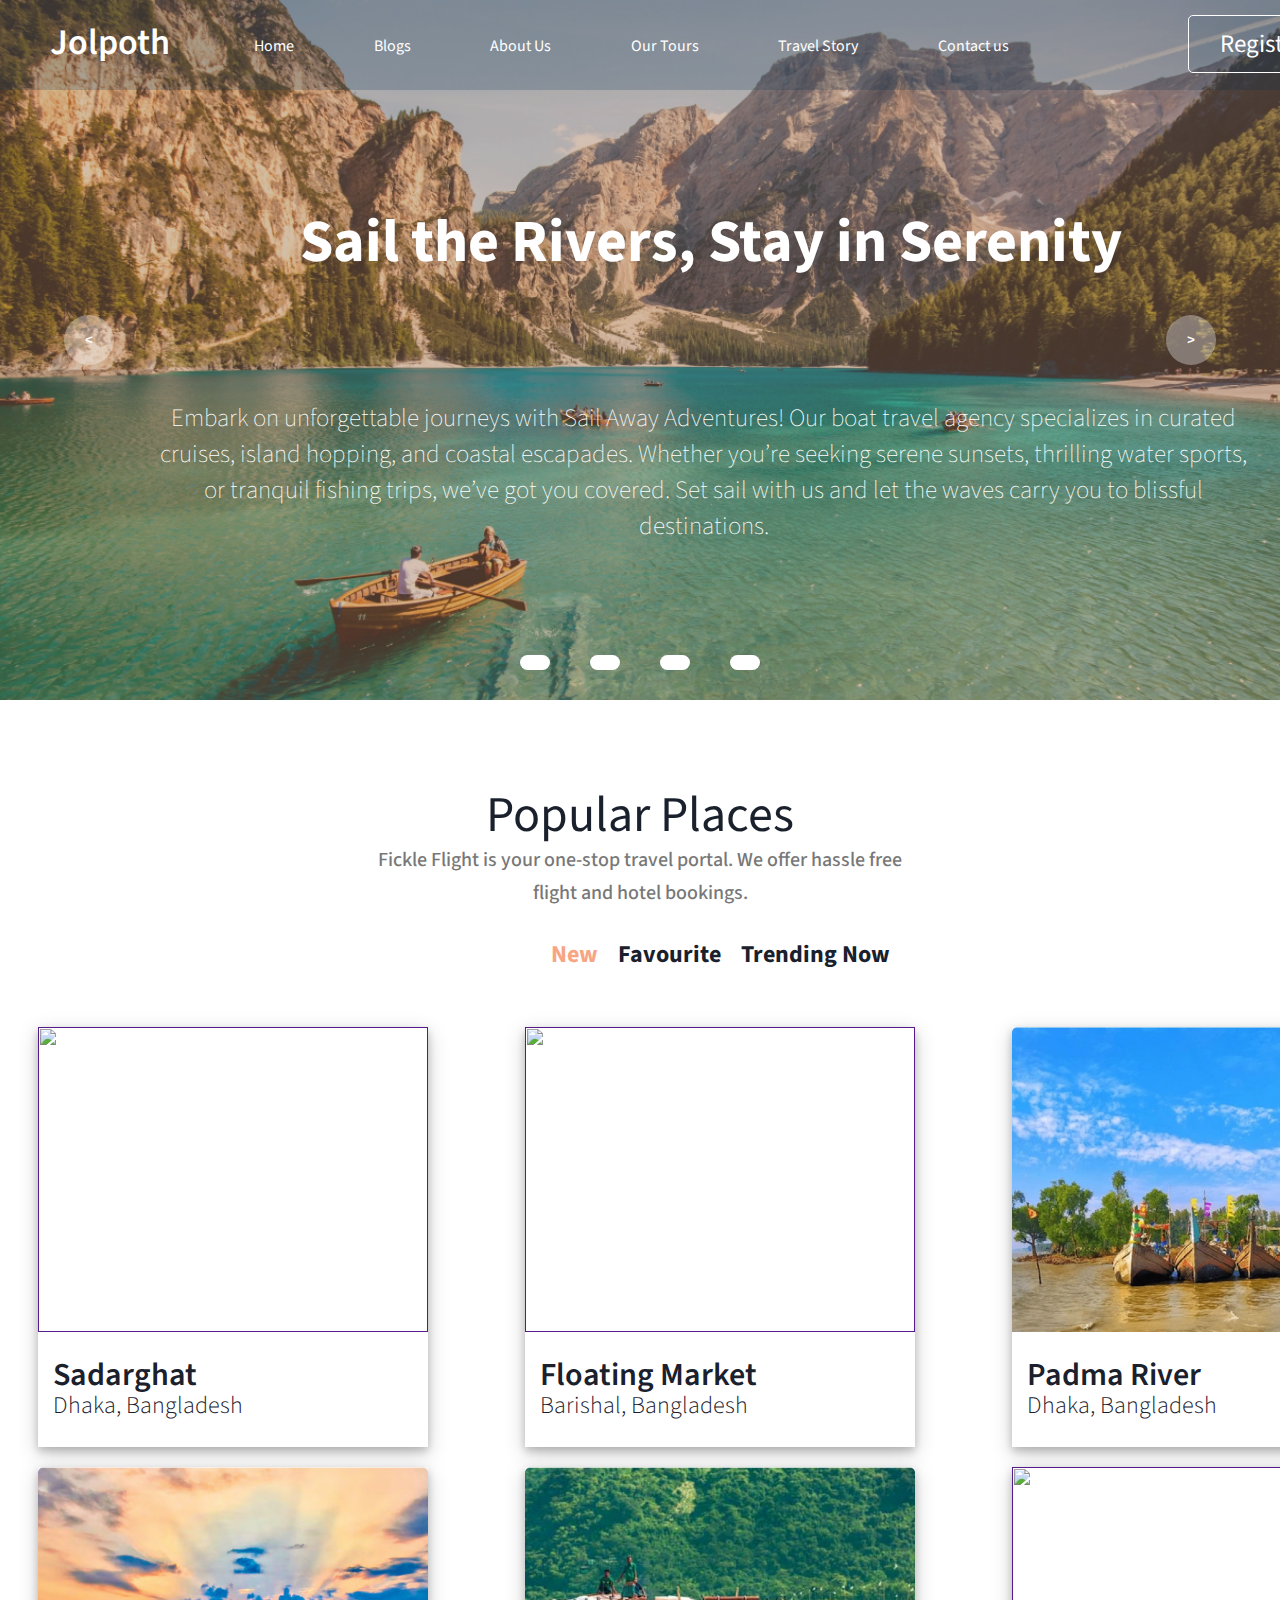
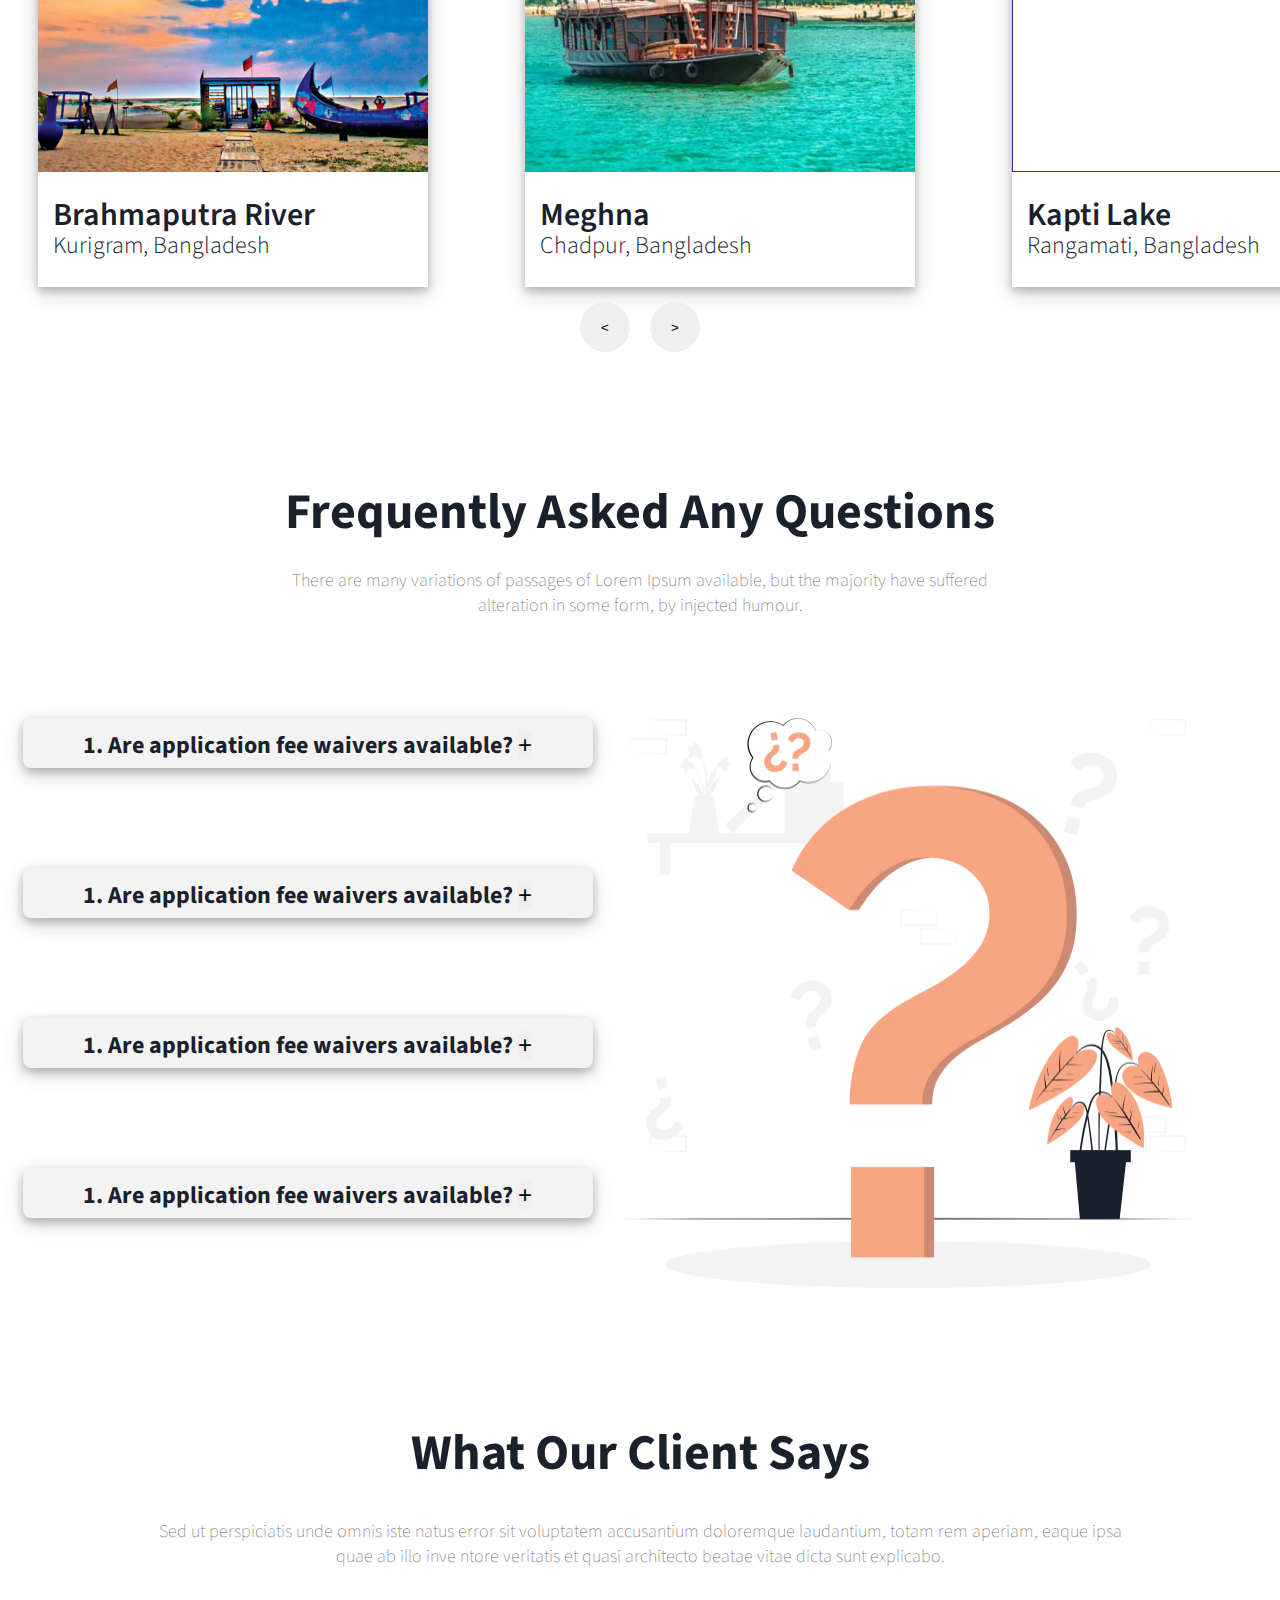
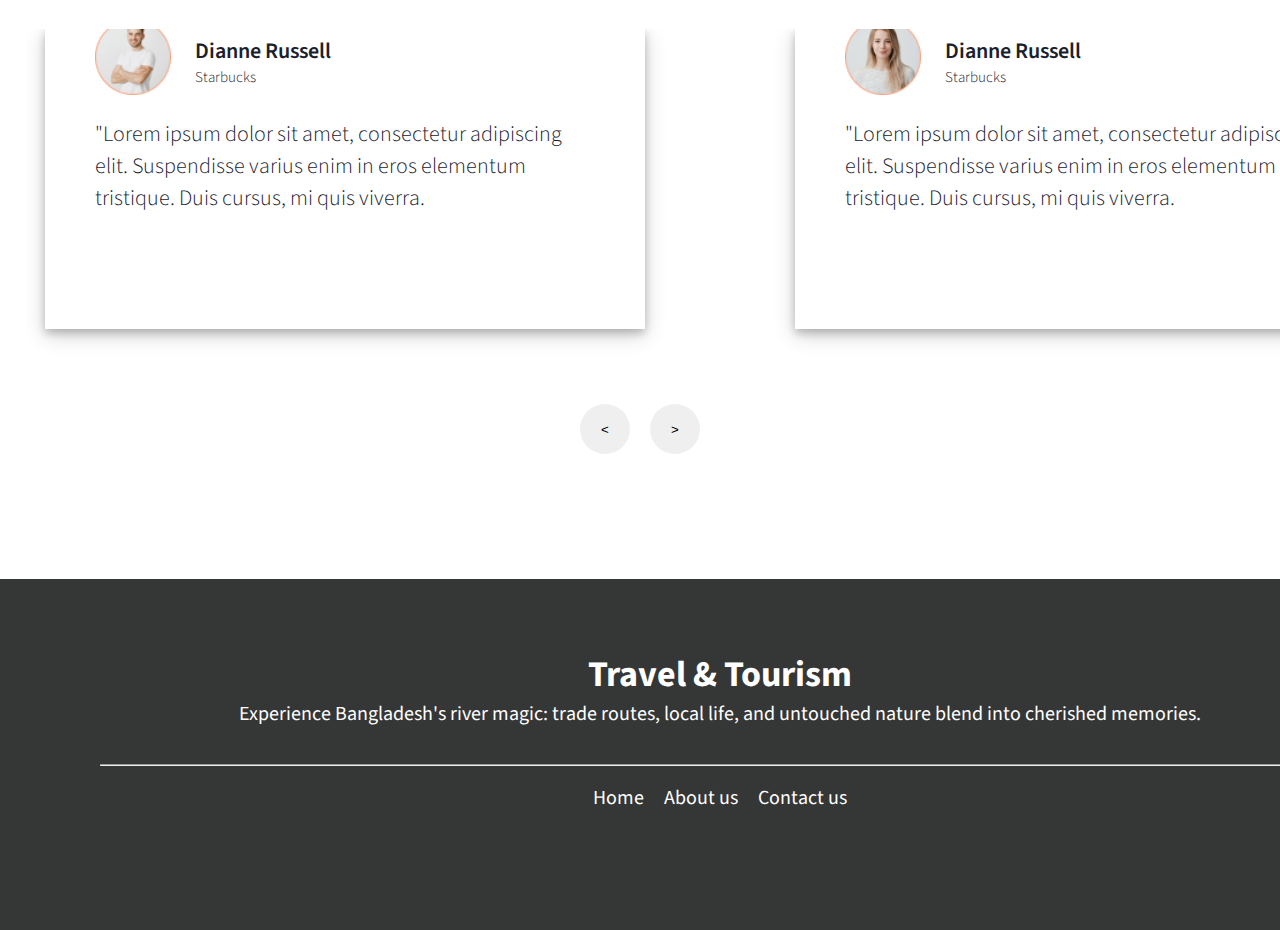
==== commit 978fa874: "correcting places name" ====
--- a/FrontEnd/home.html
+++ b/FrontEnd/home.html
@@ -45,13 +45,23 @@
       <div id="navbar">
         <nav id="navbar1">
           <ul>
-            <li id="firstlist">Travel & Tourism</li>
+            <li id="firstlist">Jolpoth</li>
             <a href="home.html" class="links"><li id="secondlist">Home</li></a>
-            <a href="./pages/blogs.html" class="links"><li id="thirdlist">Blogs</li></a>
-            <a href="./pages/about.html" class="links"><li id="fourthlist">About Us</li></a>
-            <a href="./pages/our_tours.html" class="links"><li id="fifthlist">Our Tours</li></a>
-            <a href="./pages/travelStory.html" class="links"><li id="sixthlist">Travel Story</li></a>
-            <a href="./pages/contact.html" class="links"><li id="seventhlist">Contact us</li></a>
+            <a href="./pages/blogs.html" class="links"
+              ><li id="thirdlist">Blogs</li></a
+            >
+            <a href="./pages/about.html" class="links"
+              ><li id="fourthlist">About Us</li></a
+            >
+            <a href="./pages/our_tours.html" class="links"
+              ><li id="fifthlist">Our Tours</li></a
+            >
+            <a href="./pages/travelStory.html" class="links"
+              ><li id="sixthlist">Travel Story</li></a
+            >
+            <a href="./pages/contact.html" class="links"
+              ><li id="seventhlist">Contact us</li></a
+            >
             <a href="./pages/register.html" class="links"
               ><li id="eighthlist">
                 <button id="button1">Register Now</button>
@@ -113,28 +123,28 @@
                 <a class="cardlink" href=""
                   ><img
                     class="cardimage"
-                    src="./assets/img/Saintmartin.jpg"
-                    alt=""
-                /></a>
-                <a class="cardlink" href=""
-                  ><h5 class="cardheading">Saintmartin</h5></a
-                >
-                <a class="cardlink" href=""
-                  ><p class="cardparagraph">Bangladesh, Cox's Bazar</p></a
-                >
-              </div>
-              <div class="carddiv1">
-                <a class="cardlink" href=""
-                  ><img
-                    class="cardimage"
-                    src="./assets/img/Sundarban.jpg"
-                    alt=""
-                /></a>
-                <a class="cardlink" href=""
-                  ><h5 class="cardheading">Sundarban</h5></a
-                >
-                <a class="cardlink" href=""
-                  ><p class="cardparagraph">Bangladesh, Khulna</p></a
+                    src="./assets/img/Sadarghat.jpg"
+                    alt=""
+                /></a>
+                <a class="cardlink" href=""
+                  ><h5 class="cardheading">Sadarghat</h5></a
+                >
+                <a class="cardlink" href=""
+                  ><p class="cardparagraph">Dhaka, Bangladesh</p></a
+                >
+              </div>
+              <div class="carddiv1">
+                <a class="cardlink" href=""
+                  ><img
+                    class="cardimage"
+                    src="./assets/img/Floating Market.jpg"
+                    alt=""
+                /></a>
+                <a class="cardlink" href=""
+                  ><h5 class="cardheading">Floating Market</h5></a
+                >
+                <a class="cardlink" href=""
+                  ><p class="cardparagraph">Barishal, Bangladesh</p></a
                 >
               </div>
               <div class="carddiv1">
@@ -142,10 +152,10 @@
                   ><img class="cardimage" src="./assets/img/Patenga.jpg" alt=""
                 /></a>
                 <a class="cardlink" href=""
-                  ><h5 class="cardheading">Patenga Sea Beach</h5></a
-                >
-                <a class="cardlink" href=""
-                  ><p class="cardparagraph">Bangladesh, Chattogram</p></a
+                  ><h5 class="cardheading">Padma River</h5></a
+                >
+                <a class="cardlink" href=""
+                  ><p class="cardparagraph">Dhaka, Bangladesh</p></a
                 >
               </div>
               <div class="carddiv1">
@@ -153,10 +163,10 @@
                   ><img class="cardimage" src="./assets/img/Mermaid.jpg" alt=""
                 /></a>
                 <a class="cardlink" href=""
-                  ><h5 class="cardheading">Mermaid Beach</h5></a
-                >
-                <a class="cardlink" href=""
-                  ><p class="cardparagraph">Bangladesh, Cox's Bazar</p></a
+                  ><h5 class="cardheading">Brahmaputra River</h5></a
+                >
+                <a class="cardlink" href=""
+                  ><p class="cardparagraph">Kurigram, Bangladesh</p></a
                 >
               </div>
               <div class="carddiv1">
@@ -164,10 +174,10 @@
                   ><img class="cardimage" src="./assets/img/Tanguar.jpg" alt=""
                 /></a>
                 <a class="cardlink" href=""
-                  ><h5 class="cardheading">Tanguar Haor</h5></a
-                >
-                <a class="cardlink" href=""
-                  ><p class="cardparagraph">Bangladesh, Sunamganj</p></a
+                  ><h5 class="cardheading">Meghna</h5></a
+                >
+                <a class="cardlink" href=""
+                  ><p class="cardparagraph">Chadpur, Bangladesh</p></a
                 >
               </div>
               <div class="carddiv1">
@@ -178,10 +188,10 @@
                     alt=""
                 /></a>
                 <a class="cardlink" href=""
-                  ><h5 class="cardheading">Ratargul Swamp</h5></a
-                >
-                <a class="cardlink" href=""
-                  ><p class="cardparagraph">Bangladesh, Sylhet</p></a
+                  ><h5 class="cardheading">Kapti Lake</h5></a
+                >
+                <a class="cardlink" href=""
+                  ><p class="cardparagraph">Rangamati, Bangladesh</p></a
                 >
               </div>
             </div>
@@ -207,25 +217,25 @@
                 <a class="cardlink" href=""
                   ><img
                     class="cardimage"
-                    src="./assets/img/Saintmartin.jpg"
-                    alt=""
-                /></a>
-                <a class="cardlink" href=""
-                  ><h5 class="cardheading">Saintmartin</h5></a
-                >
-                <a class="cardlink" href=""
-                  ><p class="cardparagraph">Bangladesh, Dhaka</p></a
-                >
-              </div>
-              <div class="carddiv1">
-                <a class="cardlink" href=""
-                  ><img
-                    class="cardimage"
-                    src="./assets/img/Sundarban.jpg"
-                    alt=""
-                /></a>
-                <a class="cardlink" href=""
-                  ><h5 class="cardheading">Sundarban</h5></a
+                    src="./assets/img/Sadarghat.jpg"
+                    alt=""
+                /></a>
+                <a class="cardlink" href=""
+                  ><h5 class="cardheading">Sadarghat</h5></a
+                >
+                <a class="cardlink" href=""
+                  ><p class="cardparagraph">Bangladesh, Dhaka</p></a
+                >
+              </div>
+              <div class="carddiv1">
+                <a class="cardlink" href=""
+                  ><img
+                    class="cardimage"
+                    src="./assets/img/Floating Market.jpg"
+                    alt=""
+                /></a>
+                <a class="cardlink" href=""
+                  ><h5 class="cardheading">Floating Market</h5></a
                 >
                 <a class="cardlink" href=""
                   ><p class="cardparagraph">Bangladesh, Dhaka</p></a
@@ -236,7 +246,7 @@
                   ><img class="cardimage" src="./assets/img/Patenga.jpg" alt=""
                 /></a>
                 <a class="cardlink" href=""
-                  ><h5 class="cardheading">Patenga Sea Beach</h5></a
+                  ><h5 class="cardheading">Padma River</h5></a
                 >
                 <a class="cardlink" href=""
                   ><p class="cardparagraph">Bangladesh, Dhaka</p></a
@@ -247,7 +257,7 @@
                   ><img class="cardimage" src="./assets/img/Mermaid.jpg" alt=""
                 /></a>
                 <a class="cardlink" href=""
-                  ><h5 class="cardheading">Mermaid Beach</h5></a
+                  ><h5 class="cardheading">Brahmaputra River</h5></a
                 >
                 <a class="cardlink" href=""
                   ><p class="cardparagraph">Bangladesh, Dhaka</p></a
@@ -258,7 +268,7 @@
                   ><img class="cardimage" src="./assets/img/Tanguar.jpg" alt=""
                 /></a>
                 <a class="cardlink" href=""
-                  ><h5 class="cardheading">Tanguar Haor</h5></a
+                  ><h5 class="cardheading">Meghna</h5></a
                 >
                 <a class="cardlink" href=""
                   ><p class="cardparagraph">Bangladesh, Dhaka</p></a
@@ -272,7 +282,7 @@
                     alt=""
                 /></a>
                 <a class="cardlink" href=""
-                  ><h5 class="cardheading">Ratargul Swamp</h5></a
+                  ><h5 class="cardheading">Kapti Lake</h5></a
                 >
                 <a class="cardlink" href=""
                   ><p class="cardparagraph">Bangladesh, Dhaka</p></a
@@ -301,25 +311,25 @@
                 <a class="cardlink" href=""
                   ><img
                     class="cardimage"
-                    src="./assets/img/Saintmartin.jpg"
-                    alt=""
-                /></a>
-                <a class="cardlink" href=""
-                  ><h5 class="cardheading">Saintmartin</h5></a
-                >
-                <a class="cardlink" href=""
-                  ><p class="cardparagraph">Bangladesh, Dhaka</p></a
-                >
-              </div>
-              <div class="carddiv1">
-                <a class="cardlink" href=""
-                  ><img
-                    class="cardimage"
-                    src="./assets/img/Sundarban.jpg"
-                    alt=""
-                /></a>
-                <a class="cardlink" href=""
-                  ><h5 class="cardheading">Sundarban</h5></a
+                    src="./assets/img/Sadarghat.jpg"
+                    alt=""
+                /></a>
+                <a class="cardlink" href=""
+                  ><h5 class="cardheading">Sadarghat</h5></a
+                >
+                <a class="cardlink" href=""
+                  ><p class="cardparagraph">Bangladesh, Dhaka</p></a
+                >
+              </div>
+              <div class="carddiv1">
+                <a class="cardlink" href=""
+                  ><img
+                    class="cardimage"
+                    src="./assets/img/Floating Market.jpg"
+                    alt=""
+                /></a>
+                <a class="cardlink" href=""
+                  ><h5 class="cardheading">Floating Market</h5></a
                 >
                 <a class="cardlink" href=""
                   ><p class="cardparagraph">Bangladesh, Dhaka</p></a
@@ -330,7 +340,7 @@
                   ><img class="cardimage" src="./assets/img/Patenga.jpg" alt=""
                 /></a>
                 <a class="cardlink" href=""
-                  ><h5 class="cardheading">Patenga Sea Beach</h5></a
+                  ><h5 class="cardheading">Padma River</h5></a
                 >
                 <a class="cardlink" href=""
                   ><p class="cardparagraph">Bangladesh, Dhaka</p></a
@@ -341,7 +351,7 @@
                   ><img class="cardimage" src="./assets/img/Mermaid.jpg" alt=""
                 /></a>
                 <a class="cardlink" href=""
-                  ><h5 class="cardheading">Mermaid Beach</h5></a
+                  ><h5 class="cardheading">Brahmaputra River</h5></a
                 >
                 <a class="cardlink" href=""
                   ><p class="cardparagraph">Bangladesh, Dhaka</p></a
@@ -352,7 +362,7 @@
                   ><img class="cardimage" src="./assets/img/Tanguar.jpg" alt=""
                 /></a>
                 <a class="cardlink" href=""
-                  ><h5 class="cardheading">Tanguar Haor</h5></a
+                  ><h5 class="cardheading">Meghna</h5></a
                 >
                 <a class="cardlink" href=""
                   ><p class="cardparagraph">Bangladesh, Dhaka</p></a
@@ -366,7 +376,7 @@
                     alt=""
                 /></a>
                 <a class="cardlink" href=""
-                  ><h5 class="cardheading">Ratargul Swamp</h5></a
+                  ><h5 class="cardheading">Kapti Lake</h5></a
                 >
                 <a class="cardlink" href=""
                   ><p class="cardparagraph">Bangladesh, Dhaka</p></a
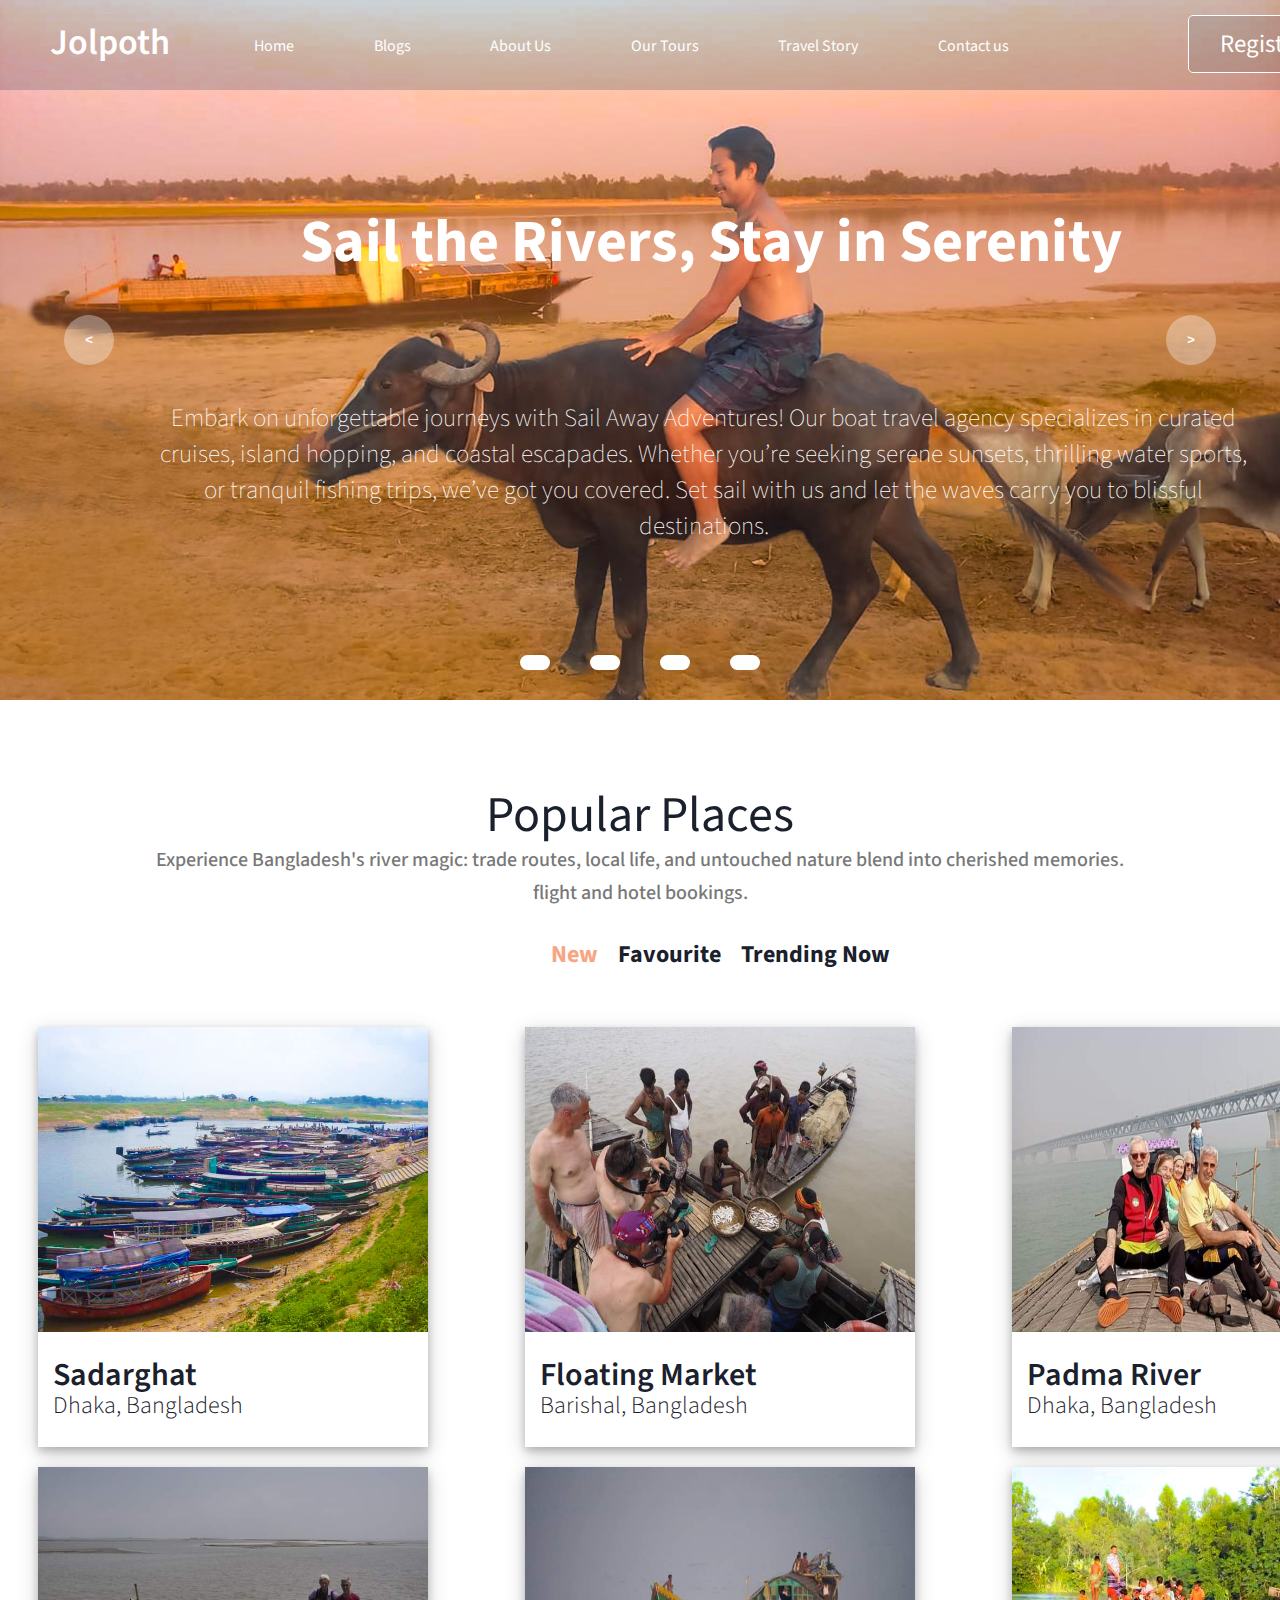
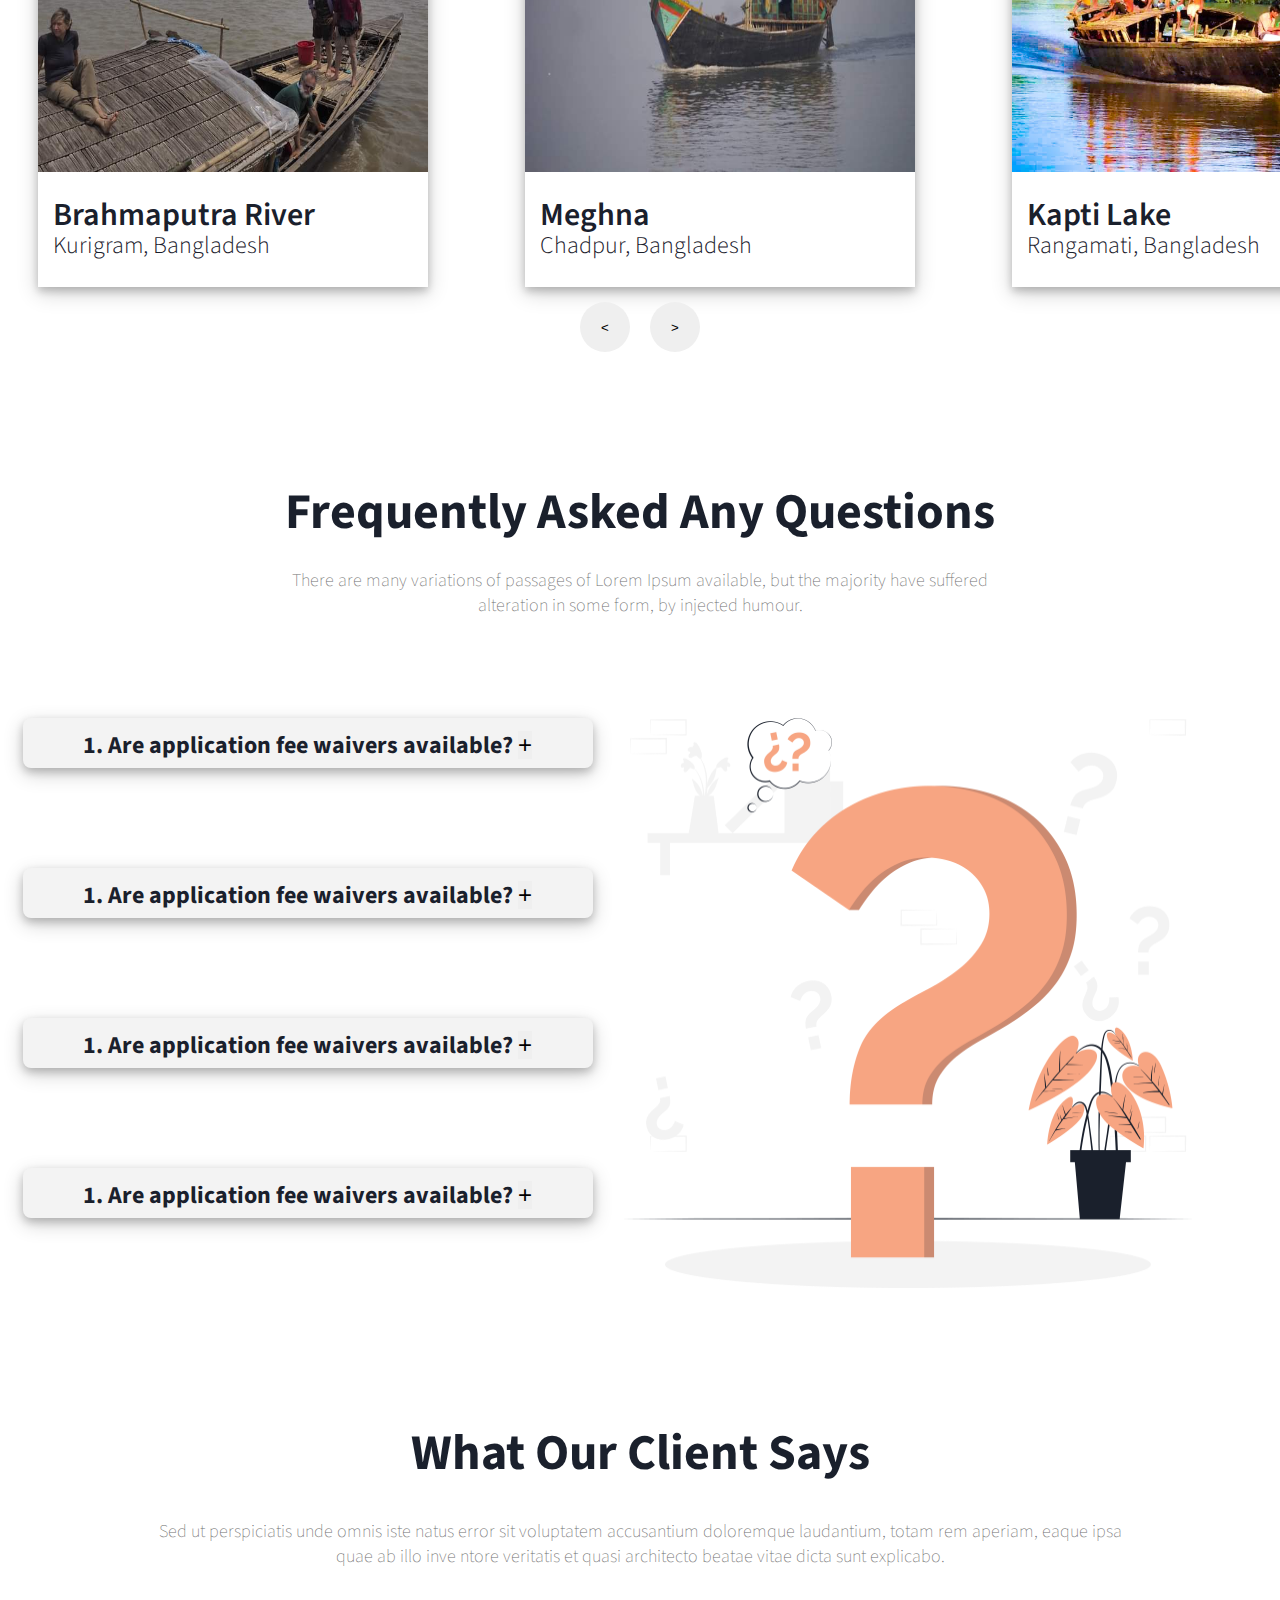
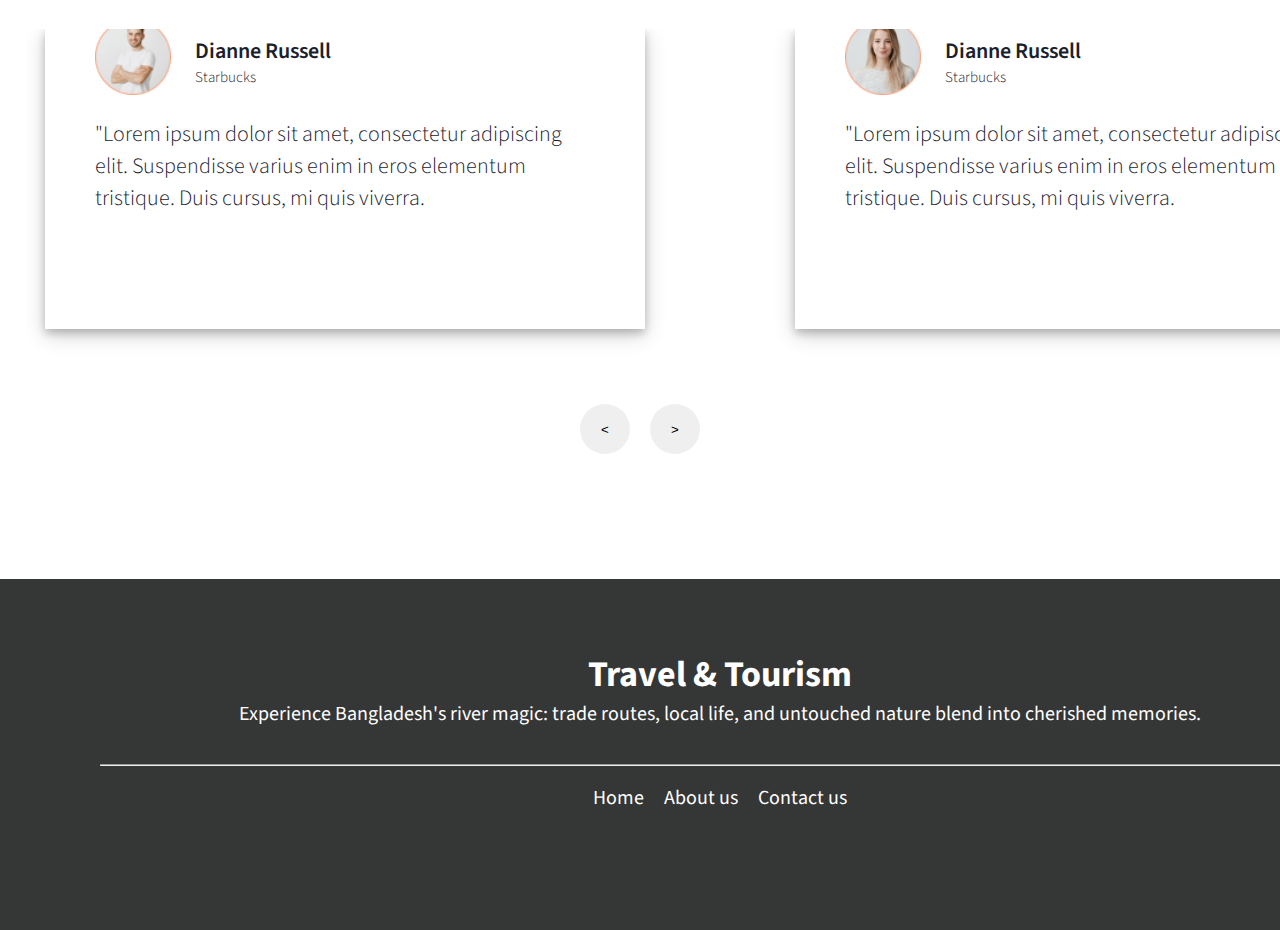
==== commit 0788cbe6: "images replasing" ====
--- a/FrontEnd/home.html
+++ b/FrontEnd/home.html
@@ -30,16 +30,16 @@
     <div class="slider">
       <div class="list">
         <div class="item">
-          <img src="./assets/img/boat1.png" alt="" />
+          <img src="./assets/img/homebanner1.jpg" alt="" />
         </div>
         <div class="item">
-          <img src="./assets/img/boat2.png" alt="" />
+          <img src="./assets/img/homebanner2.jpg" alt="" />
         </div>
         <div class="item">
-          <img src="./assets/img/boat3.png" alt="" />
+          <img src="./assets/img/homebanner3.jpg" alt="" />
         </div>
         <div class="item">
-          <img src="./assets/img/boat4.png" alt="" />
+          <img src="./assets/img/homebanner4.jpg" alt="" />
         </div>
       </div>
       <div id="navbar">
@@ -94,7 +94,7 @@
 
     <h1 id="popularheading">Popular Places</h1>
     <p class="popularplaceline">
-      Fickle Flight is your one-stop travel portal. We offer hassle free
+      Experience Bangladesh's river magic: trade routes, local life, and untouched nature blend into cherished memories.
     </p>
     <p class="popularplaceline">flight and hotel bookings.</p>
 
@@ -123,7 +123,7 @@
                 <a class="cardlink" href=""
                   ><img
                     class="cardimage"
-                    src="./assets/img/Sadarghat.jpg"
+                    src="./assets/img/sadarghat.jpg"
                     alt=""
                 /></a>
                 <a class="cardlink" href=""
@@ -137,7 +137,7 @@
                 <a class="cardlink" href=""
                   ><img
                     class="cardimage"
-                    src="./assets/img/Floating Market.jpg"
+                    src="./assets/img/floatingMarket.jpg"
                     alt=""
                 /></a>
                 <a class="cardlink" href=""
@@ -149,7 +149,7 @@
               </div>
               <div class="carddiv1">
                 <a class="cardlink" href=""
-                  ><img class="cardimage" src="./assets/img/Patenga.jpg" alt=""
+                  ><img class="cardimage" src="./assets/img/padmaRiver.jpg" alt=""
                 /></a>
                 <a class="cardlink" href=""
                   ><h5 class="cardheading">Padma River</h5></a
@@ -160,7 +160,7 @@
               </div>
               <div class="carddiv1">
                 <a class="cardlink" href=""
-                  ><img class="cardimage" src="./assets/img/Mermaid.jpg" alt=""
+                  ><img class="cardimage" src="./assets/img/brahmaputraRiver.jpg" alt=""
                 /></a>
                 <a class="cardlink" href=""
                   ><h5 class="cardheading">Brahmaputra River</h5></a
@@ -171,7 +171,7 @@
               </div>
               <div class="carddiv1">
                 <a class="cardlink" href=""
-                  ><img class="cardimage" src="./assets/img/Tanguar.jpg" alt=""
+                  ><img class="cardimage" src="./assets/img/meghna.jpg" alt=""
                 /></a>
                 <a class="cardlink" href=""
                   ><h5 class="cardheading">Meghna</h5></a
@@ -184,7 +184,7 @@
                 <a class="cardlink" href=""
                   ><img
                     class="cardimage"
-                    src="./assets/img/Ratargul.jpg"
+                    src="./assets/img/kaptiLake.jpg"
                     alt=""
                 /></a>
                 <a class="cardlink" href=""
@@ -217,7 +217,7 @@
                 <a class="cardlink" href=""
                   ><img
                     class="cardimage"
-                    src="./assets/img/Sadarghat.jpg"
+                    src="./assets/img/sadarghat.jpg"
                     alt=""
                 /></a>
                 <a class="cardlink" href=""
@@ -231,7 +231,7 @@
                 <a class="cardlink" href=""
                   ><img
                     class="cardimage"
-                    src="./assets/img/Floating Market.jpg"
+                    src="./assets/img/floatingMarket.jpg"
                     alt=""
                 /></a>
                 <a class="cardlink" href=""
@@ -243,7 +243,7 @@
               </div>
               <div class="carddiv1">
                 <a class="cardlink" href=""
-                  ><img class="cardimage" src="./assets/img/Patenga.jpg" alt=""
+                  ><img class="cardimage" src="./assets/img/padmaRiver.jpg" alt=""
                 /></a>
                 <a class="cardlink" href=""
                   ><h5 class="cardheading">Padma River</h5></a
@@ -254,7 +254,7 @@
               </div>
               <div class="carddiv1">
                 <a class="cardlink" href=""
-                  ><img class="cardimage" src="./assets/img/Mermaid.jpg" alt=""
+                  ><img class="cardimage" src="./assets/img/brahmaputraRiver.jpg" alt=""
                 /></a>
                 <a class="cardlink" href=""
                   ><h5 class="cardheading">Brahmaputra River</h5></a
@@ -265,7 +265,7 @@
               </div>
               <div class="carddiv1">
                 <a class="cardlink" href=""
-                  ><img class="cardimage" src="./assets/img/Tanguar.jpg" alt=""
+                  ><img class="cardimage" src="./assets/img/meghna.jpg" alt=""
                 /></a>
                 <a class="cardlink" href=""
                   ><h5 class="cardheading">Meghna</h5></a
@@ -278,7 +278,7 @@
                 <a class="cardlink" href=""
                   ><img
                     class="cardimage"
-                    src="./assets/img/Ratargul.jpg"
+                    src="./assets/img/kaptiLake.jpg"
                     alt=""
                 /></a>
                 <a class="cardlink" href=""
@@ -311,7 +311,7 @@
                 <a class="cardlink" href=""
                   ><img
                     class="cardimage"
-                    src="./assets/img/Sadarghat.jpg"
+                    src="./assets/img/sadarghat.jpg"
                     alt=""
                 /></a>
                 <a class="cardlink" href=""
@@ -325,7 +325,7 @@
                 <a class="cardlink" href=""
                   ><img
                     class="cardimage"
-                    src="./assets/img/Floating Market.jpg"
+                    src="./assets/img/floatingMarket.jpg"
                     alt=""
                 /></a>
                 <a class="cardlink" href=""
@@ -337,7 +337,7 @@
               </div>
               <div class="carddiv1">
                 <a class="cardlink" href=""
-                  ><img class="cardimage" src="./assets/img/Patenga.jpg" alt=""
+                  ><img class="cardimage" src="./assets/img/padmaRiver.jpg" alt=""
                 /></a>
                 <a class="cardlink" href=""
                   ><h5 class="cardheading">Padma River</h5></a
@@ -348,7 +348,7 @@
               </div>
               <div class="carddiv1">
                 <a class="cardlink" href=""
-                  ><img class="cardimage" src="./assets/img/Mermaid.jpg" alt=""
+                  ><img class="cardimage" src="./assets/img/brahmaputraRiver.jpg" alt=""
                 /></a>
                 <a class="cardlink" href=""
                   ><h5 class="cardheading">Brahmaputra River</h5></a
@@ -359,7 +359,7 @@
               </div>
               <div class="carddiv1">
                 <a class="cardlink" href=""
-                  ><img class="cardimage" src="./assets/img/Tanguar.jpg" alt=""
+                  ><img class="cardimage" src="./assets/img/meghna.jpg" alt=""
                 /></a>
                 <a class="cardlink" href=""
                   ><h5 class="cardheading">Meghna</h5></a
@@ -372,7 +372,7 @@
                 <a class="cardlink" href=""
                   ><img
                     class="cardimage"
-                    src="./assets/img/Ratargul.jpg"
+                    src="./assets/img/kaptiLake.jpg"
                     alt=""
                 /></a>
                 <a class="cardlink" href=""
